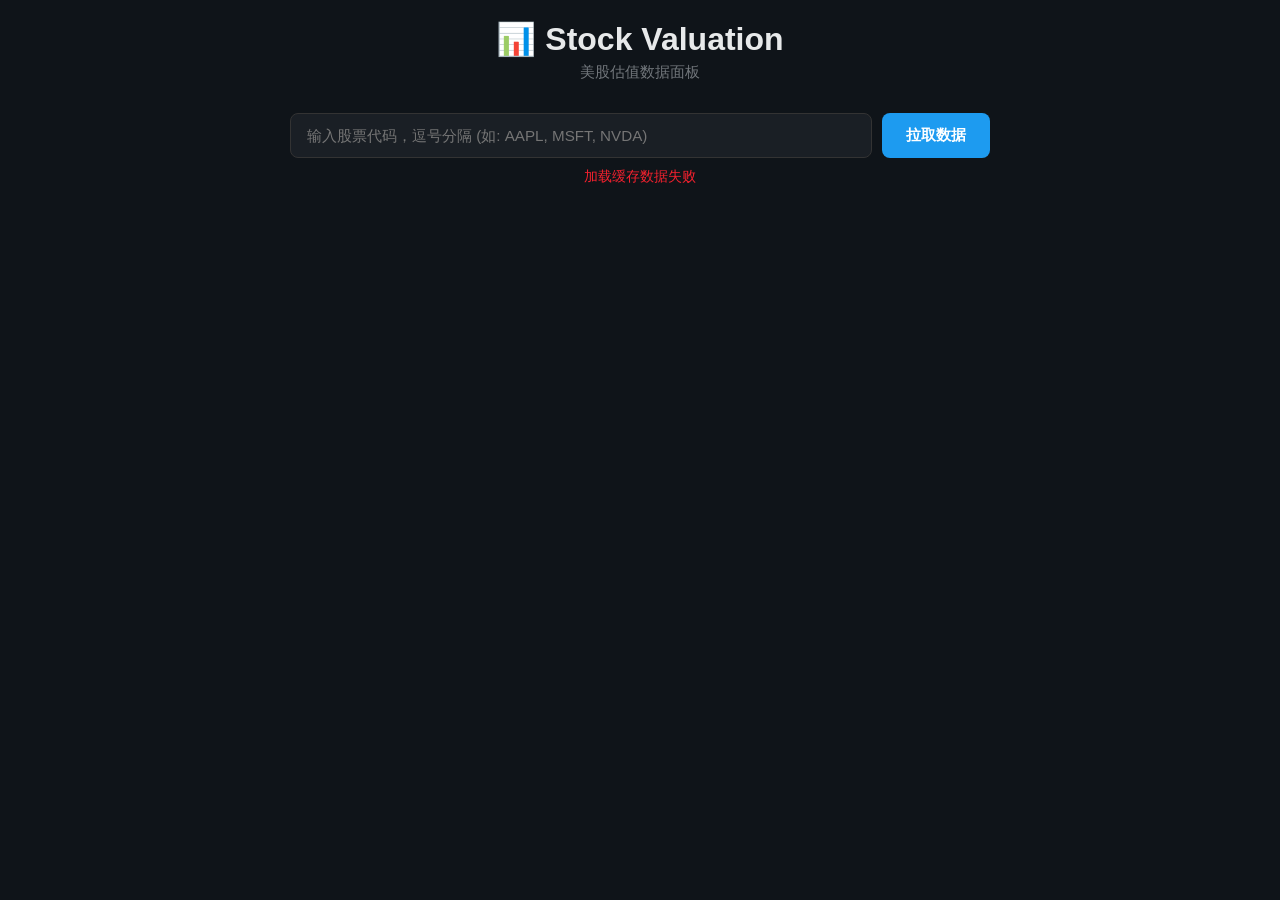
==== static/index.html @ caa248a5 "commit" ====
<!DOCTYPE html>
<html lang="zh-CN">
<head>
    <meta charset="UTF-8">
    <meta name="viewport" content="width=device-width, initial-scale=1.0">
    <title>Stock Valuation</title>
    <link rel="stylesheet" href="style.css">
</head>
<body>
    <div class="container">
        <header>
            <h1>📊 Stock Valuation</h1>
            <p class="subtitle">美股估值数据面板</p>
        </header>

        <section class="input-section">
            <div class="input-group">
                <input type="text" id="tickerInput" placeholder="输入股票代码，逗号分隔 (如: AAPL, MSFT, NVDA)" />
                <button id="fetchBtn" onclick="fetchStocks()">拉取数据</button>
            </div>
            <div id="statusMsg" class="status-msg"></div>
        </section>

        <section class="data-section">
            <div id="loading" class="loading hidden">⏳ 正在拉取数据，每只股票约需5秒...</div>
            <div id="tableContainer"></div>
        </section>
    </div>

    <script src="app.js"></script>
</body>
</html>
---- static/style.css ----
* {
    margin: 0;
    padding: 0;
    box-sizing: border-box;
}

body {
    font-family: -apple-system, BlinkMacSystemFont, 'Segoe UI', Roboto, sans-serif;
    background: #0f1419;
    color: #e7e9ea;
    min-height: 100vh;
    padding: 20px;
}

.container {
    max-width: 100%;
    margin: 0 auto;
}

header {
    text-align: center;
    margin-bottom: 30px;
}

header h1 {
    font-size: 2rem;
    margin-bottom: 4px;
}

.subtitle {
    color: #71767b;
    font-size: 0.95rem;
}

.input-section {
    margin-bottom: 24px;
}

.input-group {
    display: flex;
    gap: 10px;
    max-width: 700px;
    margin: 0 auto;
}

.input-group input {
    flex: 1;
    padding: 12px 16px;
    border: 1px solid #333;
    border-radius: 8px;
    background: #1a1f25;
    color: #e7e9ea;
    font-size: 0.95rem;
    outline: none;
    transition: border-color 0.2s;
}

.input-group input:focus {
    border-color: #1d9bf0;
}

.input-group button {
    padding: 12px 24px;
    border: none;
    border-radius: 8px;
    background: #1d9bf0;
    color: white;
    font-size: 0.95rem;
    font-weight: 600;
    cursor: pointer;
    transition: background 0.2s;
    white-space: nowrap;
}

.input-group button:hover {
    background: #1a8cd8;
}

.input-group button:disabled {
    background: #333;
    cursor: not-allowed;
}

.status-msg {
    text-align: center;
    margin-top: 10px;
    font-size: 0.85rem;
    color: #71767b;
    min-height: 20px;
}

.status-msg.error {
    color: #f4212e;
}

.status-msg.success {
    color: #00ba7c;
}

.loading {
    text-align: center;
    padding: 40px;
    color: #71767b;
    font-size: 1.1rem;
}

.hidden {
    display: none;
}

.data-section {
}

table {
    width: 100%;
    border-collapse: collapse;
    font-size: 0.85rem;
}

thead {
    position: sticky;
    top: 0;
    z-index: 10;
}

th {
    background: #1a1f25;
    padding: 8px 8px;
    text-align: right;
    font-weight: 600;
    border-bottom: 2px solid #333;
    white-space: nowrap;
    color: #8899a6;
}

th.group-header {
    text-align: center;
    color: #e7e9ea;
    background: #12171d;
    border-bottom: 1px solid #2a3140;
    font-size: 0.8rem;
    letter-spacing: 0.03em;
}

th.col-ticker {
    text-align: left;
}

th.col-metric-hdr {
    text-align: left;
    color: #71767b;
    font-size: 0.75rem;
    letter-spacing: 0.03em;
}

td {
    padding: 8px 8px;
    text-align: right;
    border-bottom: 1px solid #1e2732;
    white-space: nowrap;
}

td.col-ticker {
    text-align: left;
    font-weight: 700;
    color: #1d9bf0;
    vertical-align: middle;
}

td.col-metric {
    text-align: left;
    font-size: 0.78rem;
    color: #8899a6;
    padding-left: 14px;
    white-space: nowrap;
}

tr:hover td {
    background: #1a1f25;
}

/* Thick separator between stock groups */
.stock-row-last td {
    border-bottom: 2px solid #2e3a47;
}

/* Thinner borders within a group */
.stock-row-first td,
.stock-row-mid td {
    border-bottom: 1px solid #161d25;
}

.val-positive {
    color: #00ba7c;
}

.val-negative {
    color: #f4212e;
}

.val-na {
    color: #555;
}

.delete-btn {
    background: none;
    border: none;
    color: #71767b;
    cursor: pointer;
    font-size: 1rem;
    padding: 2px 6px;
    border-radius: 4px;
    transition: color 0.2s, background 0.2s;
}

.delete-btn:hover {
    color: #f4212e;
    background: rgba(244, 33, 46, 0.1);
}

/* Editable cells */
td.editable-cell {
    cursor: pointer;
}

td.editable-cell:hover {
    background: #1e2a35 !important;
    outline: 1px solid #2a4a6a;
    outline-offset: -1px;
}

input.edit-input {
    background: #0d1620;
    color: #e7e9ea;
    border: 1px solid #1d9bf0;
    border-radius: 3px;
    padding: 2px 4px;
    font-size: 0.83rem;
    text-align: right;
    outline: none;
    box-sizing: border-box;
}

/* hide number input spin buttons */
input.edit-input::-webkit-outer-spin-button,
input.edit-input::-webkit-inner-spin-button {
    -webkit-appearance: none;
    margin: 0;
}
input.edit-input[type=number] { -moz-appearance: textfield; }

.section-header {
    display: flex;
    justify-content: space-between;
    align-items: center;
    margin-bottom: 12px;
}

.section-header h2 {
    font-size: 1.1rem;
    color: #8899a6;
}

.fetch-date {
    font-size: 0.75rem;
    color: #555;
    display: block;
    font-weight: normal;
}

@media (max-width: 768px) {
    .input-group {
        flex-direction: column;
    }

    table {
        font-size: 0.75rem;
    }

    th, td {
        padding: 8px 6px;
    }
}
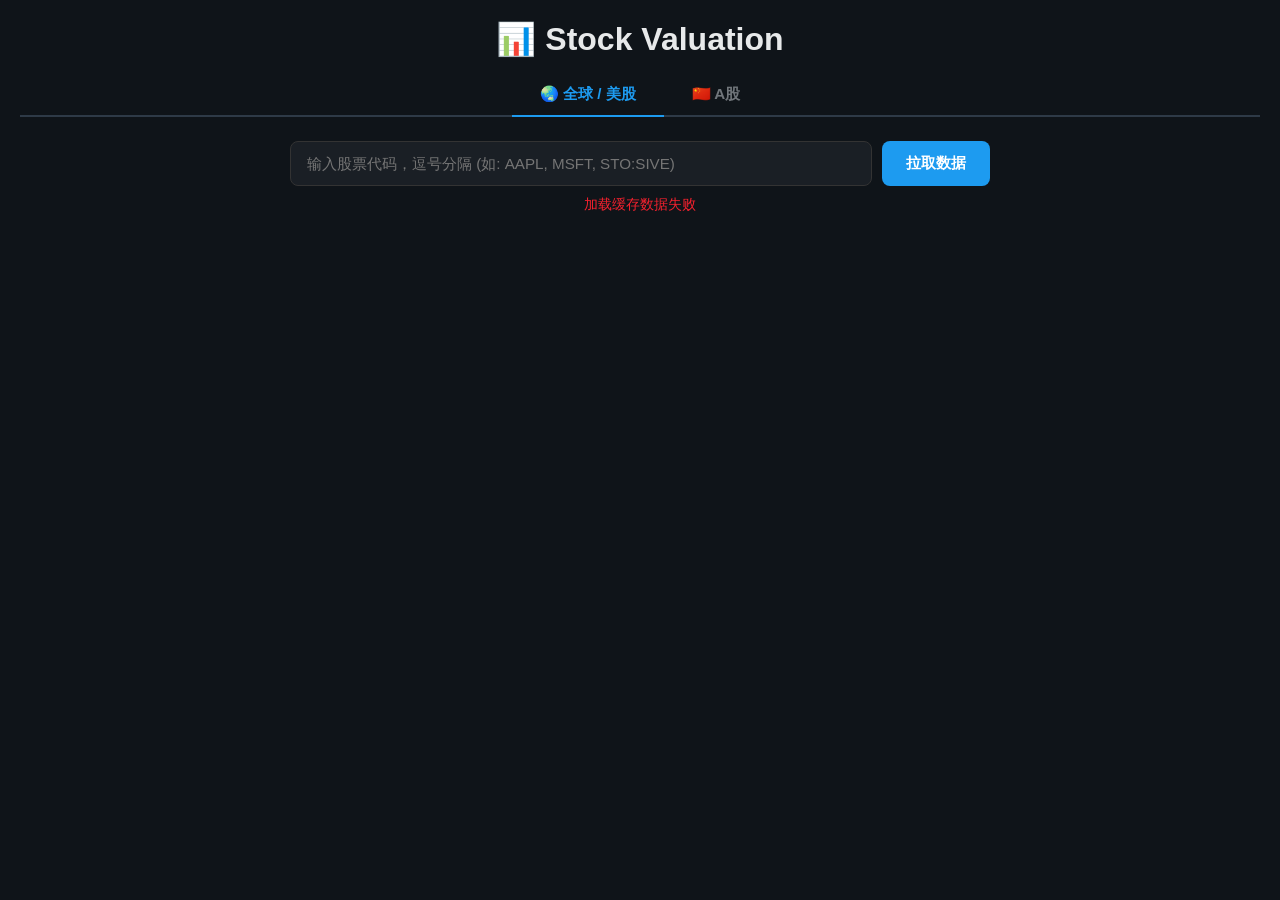
==== commit 56d6be8b: "commit" ====
--- a/static/index.html
+++ b/static/index.html
@@ -10,8 +10,12 @@
     <div class="container">
         <header>
             <h1>📊 Stock Valuation</h1>
-            <p class="subtitle">美股估值数据面板</p>
         </header>
+
+        <div class="market-tabs">
+            <button class="tab-btn active" id="tab-global" onclick="switchMarket('global')">🌏 全球 / 美股</button>
+            <button class="tab-btn" id="tab-cn" onclick="switchMarket('cn')">🇨🇳 A股</button>
+        </div>
 
         <section class="input-section">
             <div class="input-group">
@@ -22,7 +26,7 @@
         </section>
 
         <section class="data-section">
-            <div id="loading" class="loading hidden">⏳ 正在拉取数据，每只股票约需5秒...</div>
+            <div id="loading" class="loading hidden">⏳ 正在拉取数据...</div>
             <div id="tableContainer"></div>
         </section>
     </div>
--- a/static/style.css
+++ b/static/style.css
@@ -19,7 +19,7 @@
 
 header {
     text-align: center;
-    margin-bottom: 30px;
+    margin-bottom: 16px;
 }
 
 header h1 {
@@ -27,9 +27,36 @@
     margin-bottom: 4px;
 }
 
-.subtitle {
+/* ── Market tab switcher ── */
+.market-tabs {
+    display: flex;
+    justify-content: center;
+    gap: 0;
+    margin-bottom: 24px;
+    border-bottom: 2px solid #2e3a47;
+}
+
+.tab-btn {
+    background: none;
+    border: none;
+    border-bottom: 2px solid transparent;
+    margin-bottom: -2px;
+    padding: 10px 28px;
     color: #71767b;
     font-size: 0.95rem;
+    font-weight: 600;
+    cursor: pointer;
+    transition: color 0.2s, border-color 0.2s;
+    white-space: nowrap;
+}
+
+.tab-btn:hover {
+    color: #e7e9ea;
+}
+
+.tab-btn.active {
+    color: #1d9bf0;
+    border-bottom-color: #1d9bf0;
 }
 
 .input-section {
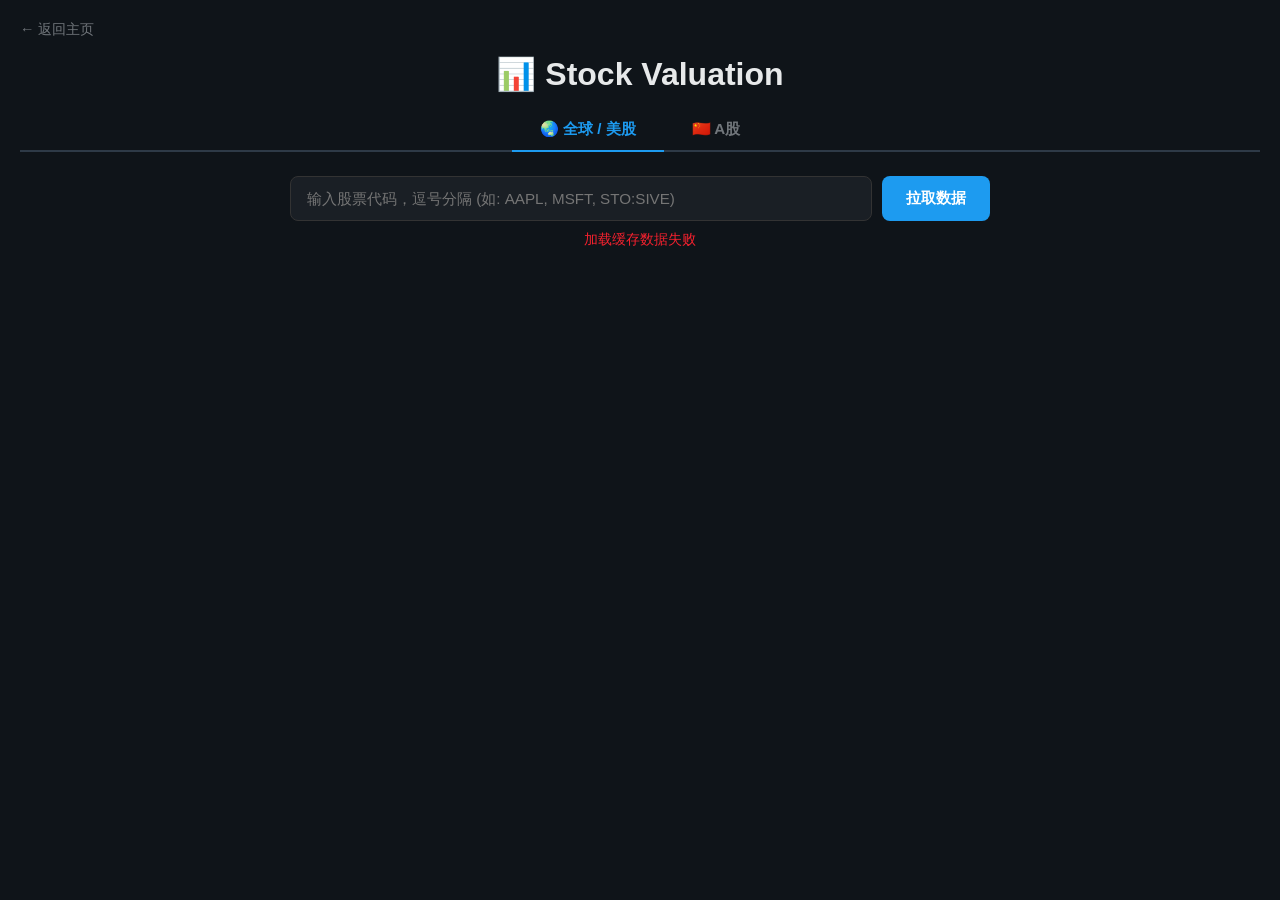
==== commit 2a98619b: "commit" ====
--- a/static/index.html
+++ b/static/index.html
@@ -8,6 +8,7 @@
 </head>
 <body>
     <div class="container">
+        <a href="/" style="display:inline-block;margin-bottom:16px;color:#71767b;text-decoration:none;font-size:0.9rem;transition:color 0.2s;" onmouseover="this.style.color='#1d9bf0'" onmouseout="this.style.color='#71767b'">← 返回主页</a>
         <header>
             <h1>📊 Stock Valuation</h1>
         </header>
